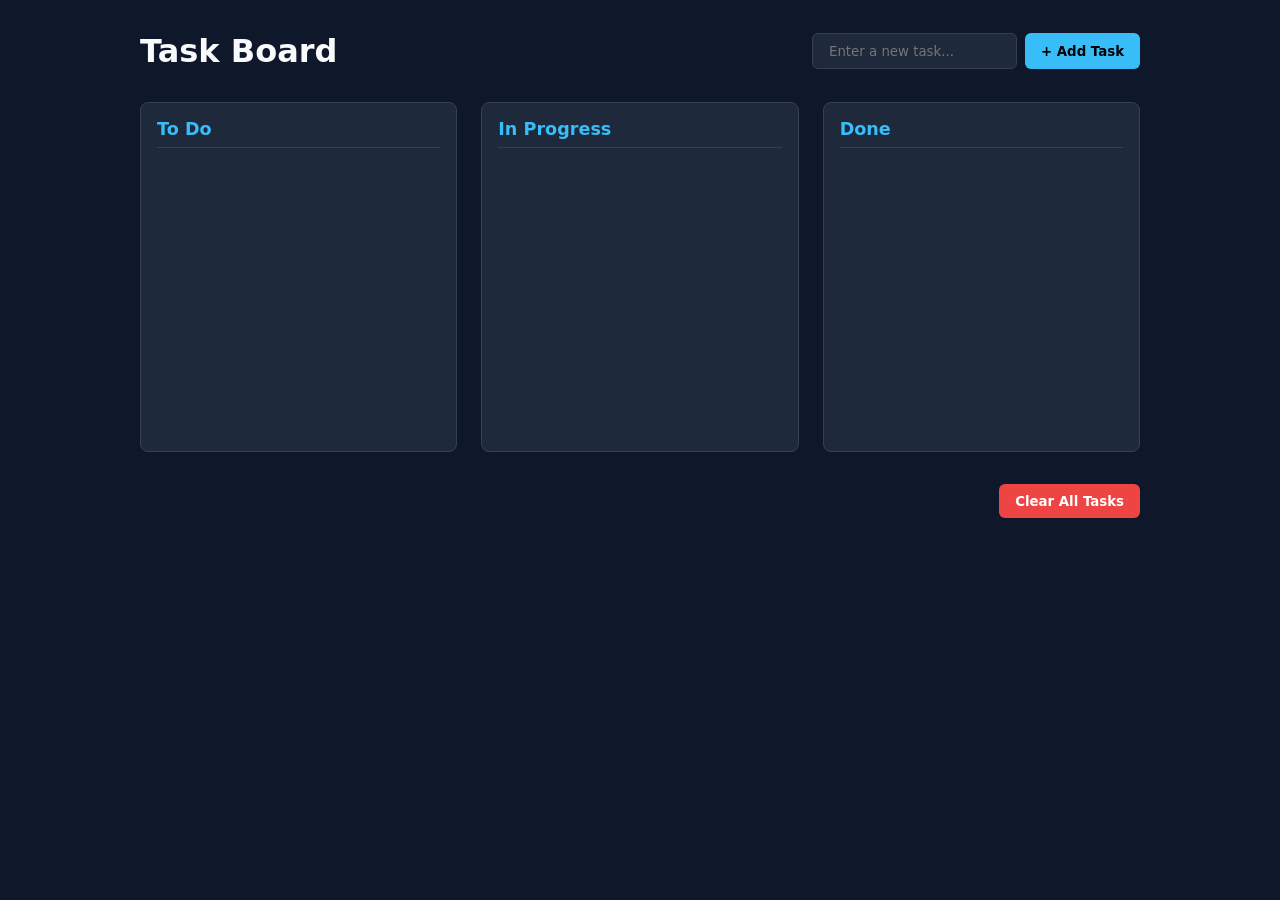
==== Task Board/index.html @ 4e12fbac "added self projects" ====
<!doctype html>
<html lang="en">
  <head>
    <meta charset="UTF-8" />
    <meta name="viewport" content="width=device-width, initial-scale=1.0" />
    <title>Task Tracker - LocalStorage Practice</title>
    <link rel="stylesheet" href="style.css" />
  </head>
  <body>
    <div class="app-container">
      <header>
        <h1>Task Board</h1>
        <form class="add-task-form">
          <input
            type="text"
            name="taskInput"
            placeholder="Enter a new task..."
            required
          />
          <button type="submit">+ Add Task</button>
        </form>
      </header>

      <!-- Main Container for Event Delegation -->
      <main class="board-container">
        <!-- Column: To Do -->
        <section class="column">
          <h2>To Do</h2>
          <ul class="task-list" id="todo-list" data-status="todo">
            <!-- Tasks dynamically injected here -->
          </ul>
        </section>

        <!-- Column: In Progress -->
        <section class="column">
          <h2>In Progress</h2>
          <ul class="task-list" id="in-progress-list" data-status="in-progress">
            <!-- Tasks dynamically injected here -->
          </ul>
        </section>

        <!-- Column: Done -->
        <section class="column">
          <h2>Done</h2>
          <ul class="task-list" id="done-list" data-status="done">
            <!-- Tasks dynamically injected here -->
          </ul>
        </section>
      </main>

      <footer>
        <button id="clear-all-btn" class="danger-btn">Clear All Tasks</button>
      </footer>
    </div>

    <script src="app.js"></script>
  </body>
</html>
---- Task Board/style.css ----
:root {
  --bg-color: #0f172a;
  --card-bg: #1e293b;
  --text-main: #f8fafc;
  --text-muted: #94a3b8;
  --accent: #38bdf8;
  --danger: #ef4444;
  --border: #334155;
}

* {
  box-sizing: border-box;
  margin: 0;
  padding: 0;
  font-family:
    system-ui,
    -apple-system,
    sans-serif;
}

body {
  background-color: var(--bg-color);
  color: var(--text-main);
  padding: 2rem;
  display: flex;
  justify-content: center;
}

.app-container {
  max-width: 1000px;
  width: 100%;
}

header {
  display: flex;
  justify-content: space-between;
  align-items: center;
  margin-bottom: 2rem;
}

.add-task-form {
  display: flex;
  gap: 0.5rem;
}

input[type="text"] {
  padding: 0.6rem 1rem;
  border-radius: 6px;
  border: 1px solid var(--border);
  background: var(--card-bg);
  color: var(--text-main);
  outline: none;
}

button {
  padding: 0.6rem 1rem;
  border-radius: 6px;
  border: none;
  background: var(--accent);
  color: #000;
  font-weight: 600;
  cursor: pointer;
}

button:hover {
  opacity: 0.9;
}

.board-container {
  display: grid;
  grid-template-columns: repeat(3, 1fr);
  gap: 1.5rem;
}

.column {
  background: var(--card-bg);
  padding: 1rem;
  border-radius: 8px;
  border: 1px solid var(--border);
  min-height: 350px;
}

.column h2 {
  font-size: 1.1rem;
  margin-bottom: 1rem;
  padding-bottom: 0.5rem;
  border-bottom: 1px solid var(--border);
  color: var(--accent);
}

.task-list {
  list-style: none;
  display: flex;
  flex-direction: column;
  gap: 0.75rem;
}

/* Dynamic Task Items */
.task-item {
  background: var(--bg-color);
  padding: 0.75rem;
  border-radius: 6px;
  border: 1px solid var(--border);
  display: flex;
  justify-content: space-between;
  align-items: center;
}

.task-actions {
  display: flex;
  gap: 0.3rem;
}

.task-actions button {
  padding: 0.2rem 0.5rem;
  font-size: 0.75rem;
  background: var(--border);
  color: var(--text-main);
}

.task-actions button.delete-btn {
  background: var(--danger);
  color: #fff;
}

footer {
  margin-top: 2rem;
  display: flex;
  justify-content: flex-end;
}

.danger-btn {
  background: var(--danger);
  color: #fff;
}
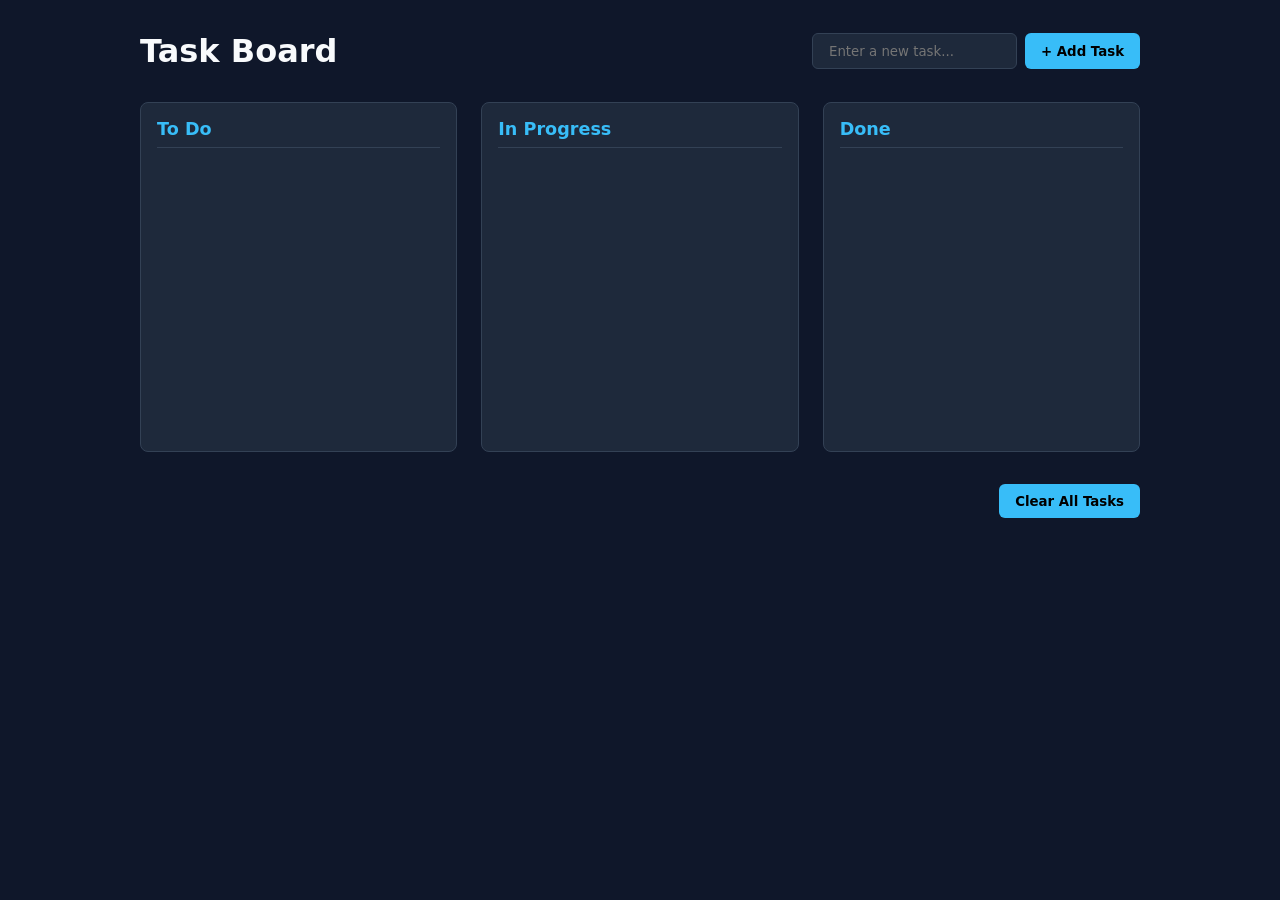
==== commit 5b4bbb60: "added funcs" ====
--- a/Task Board/index.html
+++ b/Task Board/index.html
@@ -49,7 +49,7 @@
       </main>
 
       <footer>
-        <button id="clear-all-btn" class="danger-btn">Clear All Tasks</button>
+        <button id="clear-all-btn" class="delete-btn">Clear All Tasks</button>
       </footer>
     </div>
 
--- a/Task Board/style.css
+++ b/Task Board/style.css
@@ -56,10 +56,10 @@
   padding: 0.6rem 1rem;
   border-radius: 6px;
   border: none;
-  background: var(--accent);
   color: #000;
   font-weight: 600;
   cursor: pointer;
+  background-color: var(--accent);
 }
 
 button:hover {
@@ -102,34 +102,36 @@
   border-radius: 6px;
   border: 1px solid var(--border);
   display: flex;
-  justify-content: space-between;
   align-items: center;
 }
 
-.task-actions {
+.task-action {
+  border: 1px solid red;
   display: flex;
-  gap: 0.3rem;
+  justify-content: center;
+  align-items: center;
 }
 
-.task-actions button {
-  padding: 0.2rem 0.5rem;
-  font-size: 0.75rem;
-  background: var(--border);
-  color: var(--text-main);
+.task-action button {
+  /* font-size: 0.75rem; */
+  background-color: transparent;
+  /* border: 1px solid red; */
+  padding: 0;
+  border-radius: 0;
 }
 
-.task-actions button.delete-btn {
+.task-action button img {
+  max-width: 16px;
+  max-height: 16px;
+}
+
+/* .task-actions button.delete-btn {
   background: var(--danger);
   color: #fff;
-}
+} */
 
 footer {
   margin-top: 2rem;
   display: flex;
   justify-content: flex-end;
 }
-
-.danger-btn {
-  background: var(--danger);
-  color: #fff;
-}
